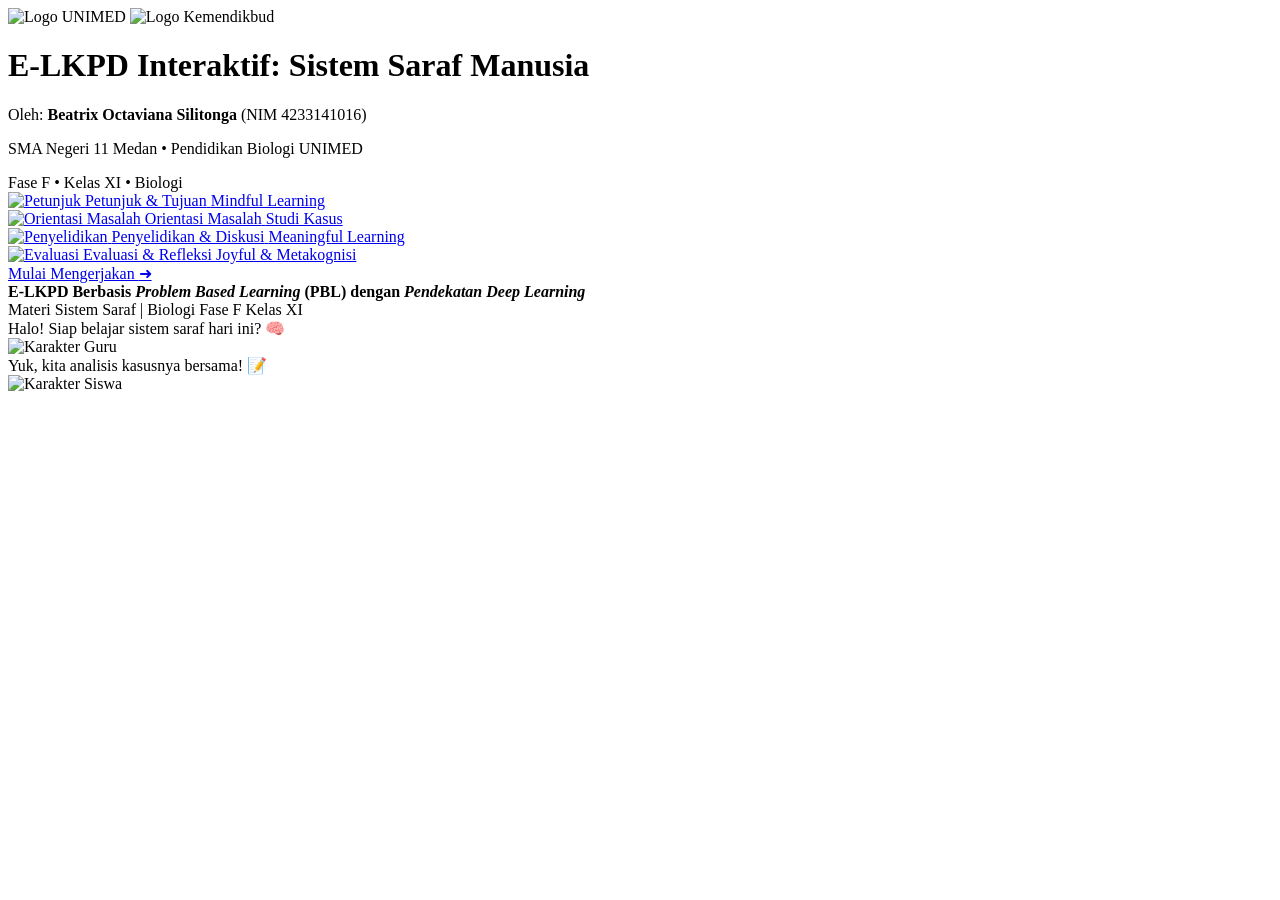
==== index.html @ b94e5931 "Rename index.html.html to index.html" ====
﻿<!DOCTYPE html>
<html lang="id">
<head>
  <meta charset="UTF-8">
  <meta name="viewport" content="width=device-width, initial-scale=1.0">
  <title>E-LKPD Sistem Saraf - Beatrix Octaviana Silitonga</title>
  <link rel="stylesheet" href="style.css">
</head>
<body>

  <!-- Header E-LKPD -->
  <header class="header-card">
    <div class="logo-group">
      <img src="images/unimed.png" alt="Logo UNIMED" class="logo">
      <span class="divider"></span>
      <img src="images/tut.png" alt="Logo Kemendikbud" class="logo">
    </div>

    <h1>E-LKPD Interaktif: Sistem Saraf Manusia</h1>
    <p class="author">Oleh: <strong>Beatrix Octaviana Silitonga</strong> (NIM 4233141016)</p>
    <p class="school">SMA Negeri 11 Medan &bull; Pendidikan Biologi UNIMED</p>
    <div class="badge">Fase F &bull; Kelas XI &bull; Biologi</div>
  </header>

  <!-- Navigasi Menu E-LKPD -->
  <main class="menu-grid">
    <a href="petunjuk.html" class="menu-card">
      <div class="circle">
        <img src="images/info.png" alt="Petunjuk">
        <span class="title">Petunjuk & Tujuan</span>
        <span class="subtitle">Mindful Learning</span>
      </div>
    </a>

    <a href="materi.html" class="menu-card">
      <div class="circle">
        <img src="images/book.png" alt="Orientasi Masalah">
        <span class="title">Orientasi Masalah</span>
        <span class="subtitle">Studi Kasus</span>
      </div>
    </a>

    <a href="kegiatan.html" class="menu-card">
      <div class="circle">
        <img src="images/task.png" alt="Penyelidikan">
        <span class="title">Penyelidikan & Diskusi</span>
        <span class="subtitle">Meaningful Learning</span>
      </div>
    </a>

    <a href="evaluasi.html" class="menu-card">
      <div class="circle">
        <img src="images/quiz.png" alt="Evaluasi">
        <span class="title">Evaluasi & Refleksi</span>
        <span class="subtitle">Joyful & Metakognisi</span>
      </div>
    </a>
  </main>

  <!-- Tombol Utama Mulai Pengerjaan -->
  <div class="action-container">
    <a href="petunjuk.html" class="btn-start">
      Mulai Mengerjakan <span>➜</span>
    </a>
  </div>

  <!-- Footer -->
  <footer>
    <strong>E-LKPD Berbasis <em>Problem Based Learning</em> (PBL) dengan <em>Pendekatan Deep Learning</em></strong><br>
    Materi Sistem Saraf | Biologi Fase F Kelas XI
  </footer>

  <!-- Karakter Ilustrasi -->
  <div class="char char-left">
    <div class="speech-bubble">Halo! Siap belajar sistem saraf hari ini? 🧠</div>
    <img src="images/guru.png" alt="Karakter Guru">
  </div>

  <div class="char char-right">
    <div class="speech-bubble">Yuk, kita analisis kasusnya bersama! 📝</div>
    <img src="images/siswa.png" alt="Karakter Siswa">
  </div>

</body>
</html>
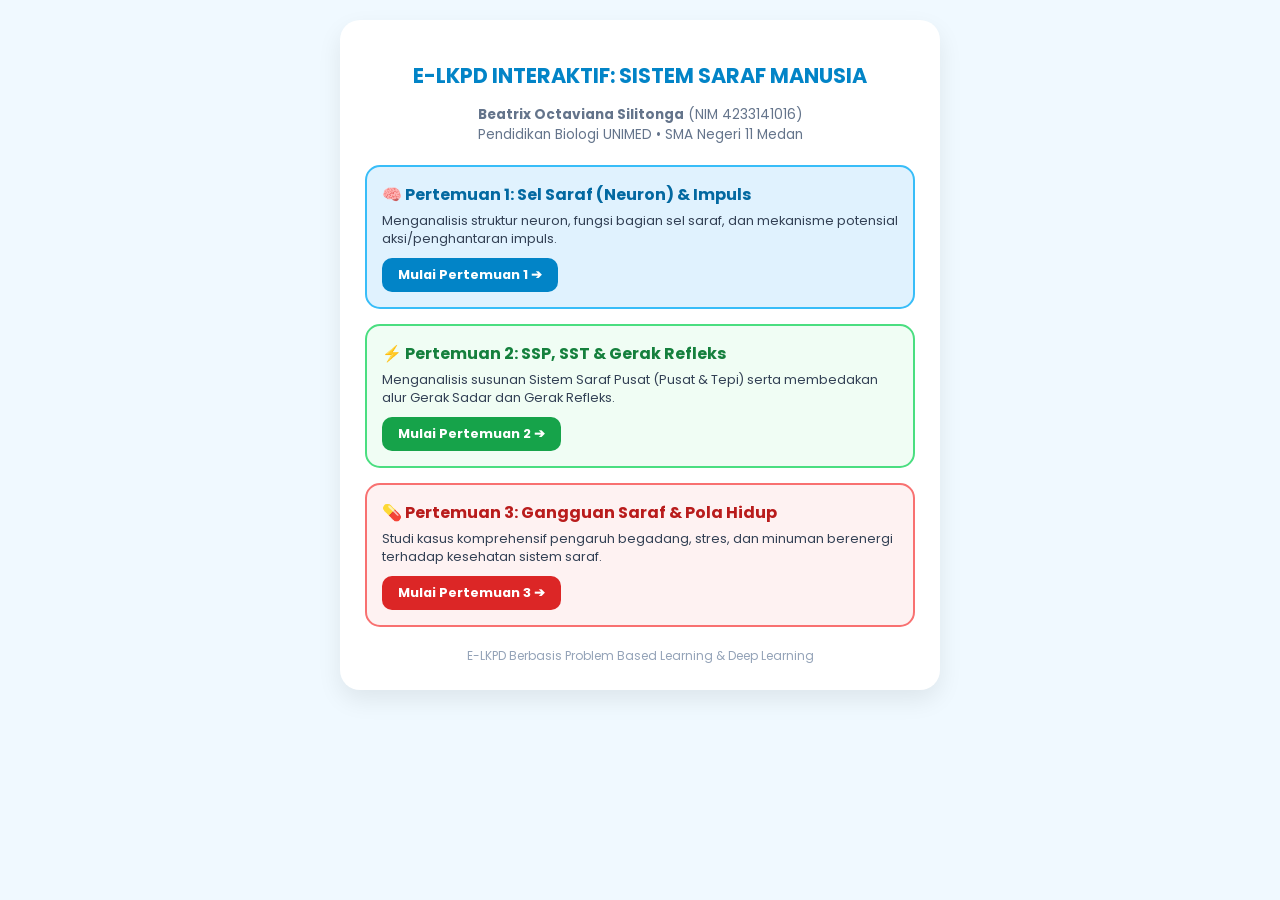
==== commit 0047b4dd: "Update index.html" ====
--- a/index.html
+++ b/index.html
@@ -1,84 +1,58 @@
-﻿<!DOCTYPE html>
+<!DOCTYPE html>
 <html lang="id">
 <head>
   <meta charset="UTF-8">
   <meta name="viewport" content="width=device-width, initial-scale=1.0">
-  <title>E-LKPD Sistem Saraf - Beatrix Octaviana Silitonga</title>
+  <title>E-LKPD Interaktif Sistem Saraf - SMAN 11 Medan</title>
   <link rel="stylesheet" href="style.css">
+  <style>
+    body { font-family: 'Poppins', sans-serif; background: #f0f9ff; color: #0f172a; margin: 0; padding: 20px; }
+    .container { max-width: 600px; margin: auto; background: white; padding: 25px; border-radius: 20px; box-shadow: 0 10px 25px rgba(0,0,0,0.08); text-align: center; }
+    .header-logo { display: flex; justify-content: center; gap: 15px; align-items: center; margin-bottom: 15px; }
+    .header-logo img { height: 45px; }
+    h1 { color: #0284c7; font-size: 1.3rem; margin-bottom: 5px; }
+    .author { font-size: 0.85rem; color: #64748b; margin-bottom: 20px; }
+    .menu-card { background: #e0f2fe; border: 2px solid #38bdf8; border-radius: 15px; padding: 15px; margin-bottom: 15px; text-align: left; }
+    .menu-card h3 { margin: 0 0 5px 0; color: #0369a1; font-size: 1rem; }
+    .menu-card p { margin: 0 0 10px 0; font-size: 0.8rem; color: #334155; }
+    .btn-pertemuan { display: inline-block; padding: 8px 16px; background: #0284c7; color: white; text-decoration: none; border-radius: 10px; font-weight: bold; font-size: 0.8rem; }
+  </style>
 </head>
 <body>
 
-  <!-- Header E-LKPD -->
-  <header class="header-card">
-    <div class="logo-group">
-      <img src="images/unimed.png" alt="Logo UNIMED" class="logo">
-      <span class="divider"></span>
-      <img src="images/tut.png" alt="Logo Kemendikbud" class="logo">
+  <div class="container">
+    <div class="header-logo">
+      <img src="images/unimed.png" alt="Logo UNIMED" onerror="this.style.display='none'">
+      <img src="images/tut.png" alt="Logo Kemendikbud" onerror="this.style.display='none'">
     </div>
 
-    <h1>E-LKPD Interaktif: Sistem Saraf Manusia</h1>
-    <p class="author">Oleh: <strong>Beatrix Octaviana Silitonga</strong> (NIM 4233141016)</p>
-    <p class="school">SMA Negeri 11 Medan &bull; Pendidikan Biologi UNIMED</p>
-    <div class="badge">Fase F &bull; Kelas XI &bull; Biologi</div>
-  </header>
+    <h1>E-LKPD INTERAKTIF: SISTEM SARAF MANUSIA</h1>
+    <p class="author"><strong>Beatrix Octaviana Silitonga</strong> (NIM 4233141016)<br>Pendidikan Biologi UNIMED &bull; SMA Negeri 11 Medan</p>
 
-  <!-- Navigasi Menu E-LKPD -->
-  <main class="menu-grid">
-    <a href="petunjuk.html" class="menu-card">
-      <div class="circle">
-        <img src="images/info.png" alt="Petunjuk">
-        <span class="title">Petunjuk & Tujuan</span>
-        <span class="subtitle">Mindful Learning</span>
-      </div>
-    </a>
+    <!-- CARD PERTEMUAN 1 -->
+    <div class="menu-card">
+      <h3>🧠 Pertemuan 1: Sel Saraf (Neuron) & Impuls</h3>
+      <p>Menganalisis struktur neuron, fungsi bagian sel saraf, dan mekanisme potensial aksi/penghantaran impuls.</p>
+      <a href="pertemuan1.html" class="btn-pertemuan">Mulai Pertemuan 1 ➔</a>
+    </div>
 
-    <a href="materi.html" class="menu-card">
-      <div class="circle">
-        <img src="images/book.png" alt="Orientasi Masalah">
-        <span class="title">Orientasi Masalah</span>
-        <span class="subtitle">Studi Kasus</span>
-      </div>
-    </a>
+    <!-- CARD PERTEMUAN 2 -->
+    <div class="menu-card" style="background: #f0fdf4; border-color: #4ade80;">
+      <h3 style="color: #15803d;">⚡ Pertemuan 2: SSP, SST & Gerak Refleks</h3>
+      <p>Menganalisis susunan Sistem Saraf Pusat (Pusat & Tepi) serta membedakan alur Gerak Sadar dan Gerak Refleks.</p>
+      <a href="pertemuan2.html" class="btn-pertemuan" style="background: #16a34a;">Mulai Pertemuan 2 ➔</a>
+    </div>
 
-    <a href="kegiatan.html" class="menu-card">
-      <div class="circle">
-        <img src="images/task.png" alt="Penyelidikan">
-        <span class="title">Penyelidikan & Diskusi</span>
-        <span class="subtitle">Meaningful Learning</span>
-      </div>
-    </a>
+    <!-- CARD PERTEMUAN 3 -->
+    <div class="menu-card" style="background: #fef2f2; border-color: #f87171;">
+      <h3 style="color: #b91c1c;">💊 Pertemuan 3: Gangguan Saraf & Pola Hidup</h3>
+      <p>Studi kasus komprehensif pengaruh begadang, stres, dan minuman berenergi terhadap kesehatan sistem saraf.</p>
+      <a href="pertemuan3.html" class="btn-pertemuan" style="background: #dc2626;">Mulai Pertemuan 3 ➔</a>
+    </div>
 
-    <a href="evaluasi.html" class="menu-card">
-      <div class="circle">
-        <img src="images/quiz.png" alt="Evaluasi">
-        <span class="title">Evaluasi & Refleksi</span>
-        <span class="subtitle">Joyful & Metakognisi</span>
-      </div>
-    </a>
-  </main>
-
-  <!-- Tombol Utama Mulai Pengerjaan -->
-  <div class="action-container">
-    <a href="petunjuk.html" class="btn-start">
-      Mulai Mengerjakan <span>➜</span>
-    </a>
-  </div>
-
-  <!-- Footer -->
-  <footer>
-    <strong>E-LKPD Berbasis <em>Problem Based Learning</em> (PBL) dengan <em>Pendekatan Deep Learning</em></strong><br>
-    Materi Sistem Saraf | Biologi Fase F Kelas XI
-  </footer>
-
-  <!-- Karakter Ilustrasi -->
-  <div class="char char-left">
-    <div class="speech-bubble">Halo! Siap belajar sistem saraf hari ini? 🧠</div>
-    <img src="images/guru.png" alt="Karakter Guru">
-  </div>
-
-  <div class="char char-right">
-    <div class="speech-bubble">Yuk, kita analisis kasusnya bersama! 📝</div>
-    <img src="images/siswa.png" alt="Karakter Siswa">
+    <footer style="margin-top:20px; font-size:0.75rem; color:#94a3b8;">
+      E-LKPD Berbasis Problem Based Learning & Deep Learning
+    </footer>
   </div>
 
 </body>
--- a/style.css
+++ b/style.css
@@ -0,0 +1,48 @@
+@import url('https://fonts.googleapis.com/css2?family=Poppins:wght@300;400;500;600;700&display=swap');
+
+* { box-sizing: border-box; font-family: 'Poppins', sans-serif; }
+body { background: #f0f9ff; color: #1e293b; margin: 0; padding: 15px; }
+
+.app-container { max-width: 680px; margin: auto; background: #ffffff; padding: 25px; border-radius: 20px; box-shadow: 0 10px 30px rgba(0,0,0,0.08); }
+
+/* Header & Identitas */
+.header { text-align: center; border-bottom: 2px solid #e2e8f0; padding-bottom: 15px; margin-bottom: 20px; }
+.header-logos { display: flex; justify-content: center; gap: 15px; align-items: center; margin-bottom: 10px; }
+.header-logos img { height: 40px; }
+.header h1 { font-size: 1.2rem; color: #0284c7; margin: 5px 0; }
+.header p { font-size: 0.8rem; color: #64748b; margin: 0; }
+
+/* Section Cards */
+.card { background: #ffffff; border: 1px solid #cbd5e1; border-radius: 12px; padding: 18px; margin-bottom: 20px; box-shadow: 0 2px 5px rgba(0,0,0,0.02); }
+.card-title { font-weight: 600; color: #0369a1; margin-bottom: 12px; font-size: 0.95rem; border-bottom: 1px dashed #bae6fd; padding-bottom: 6px; }
+
+/* Mindful Learning Box */
+.mindful-box { background: #f0fdf4; border-left: 4px solid #22c55e; padding: 12px; border-radius: 6px; font-size: 0.82rem; margin-bottom: 10px; }
+
+/* Case & Video */
+.case-text { background: #f8fafc; padding: 12px; border-left: 4px solid #0284c7; font-size: 0.85rem; line-height: 1.6; border-radius: 4px; }
+.video-responsive { position: relative; padding-bottom: 56.25%; height: 0; overflow: hidden; border-radius: 10px; margin-top: 12px; }
+.video-responsive iframe { position: absolute; top:0; left: 0; width: 100%; height: 100%; border: 0; }
+
+/* Material & Image */
+.materi-text { font-size: 0.85rem; line-height: 1.6; color: #334155; }
+.diagram-container { text-align: center; margin: 15px 0; background: #fafafa; padding: 10px; border-radius: 10px; border: 1px solid #e2e8f0; }
+.diagram-img { max-width: 100%; height: auto; border-radius: 8px; }
+
+/* Interactive Drag & Drop */
+.drag-container { display: flex; gap: 10px; margin: 10px 0; flex-wrap: wrap; }
+.draggable { background: #0284c7; color: white; padding: 8px 14px; border-radius: 8px; font-size: 0.8rem; cursor: grab; user-select: none; font-weight: 500; }
+.drop-zone { border: 2px dashed #94a3b8; background: #f8fafc; padding: 12px; border-radius: 8px; min-height: 45px; margin-top: 5px; text-align: center; font-size: 0.8rem; color: #64748b; transition: 0.3s; }
+.drop-zone.filled { border-style: solid; border-color: #0284c7; background: #e0f2fe; color: #0369a1; font-weight: 600; }
+
+/* Textarea & Quiz */
+textarea { width: 100%; height: 100px; padding: 10px; border: 1px solid #cbd5e1; border-radius: 8px; font-size: 0.85rem; resize: vertical; margin-top: 5px; }
+.quiz-opt { display: block; width: 100%; text-align: left; padding: 12px; margin: 8px 0; background: #fff; border: 1px solid #cbd5e1; border-radius: 8px; cursor: pointer; font-size: 0.85rem; transition: 0.2s; }
+.quiz-opt:hover { background: #e0f2fe; border-color: #38bdf8; }
+.quiz-opt.correct { background: #dcfce7 !important; border-color: #22c55e !important; color: #15803d; font-weight: 600; }
+.quiz-opt.wrong { background: #fee2e2 !important; border-color: #ef4444 !important; color: #b91c1c; }
+
+/* Feedback & Action Buttons */
+.feedback-box { margin-top: 10px; padding: 12px; border-radius: 8px; font-size: 0.82rem; display: none; line-height: 1.5; }
+.btn-action { display: block; width: 100%; padding: 14px; background: #0284c7; color: white; border: none; border-radius: 10px; font-weight: 600; cursor: pointer; text-align: center; text-decoration: none; margin-top: 15px; font-size: 0.9rem; }
+.btn-action:hover { background: #0369a1; }
